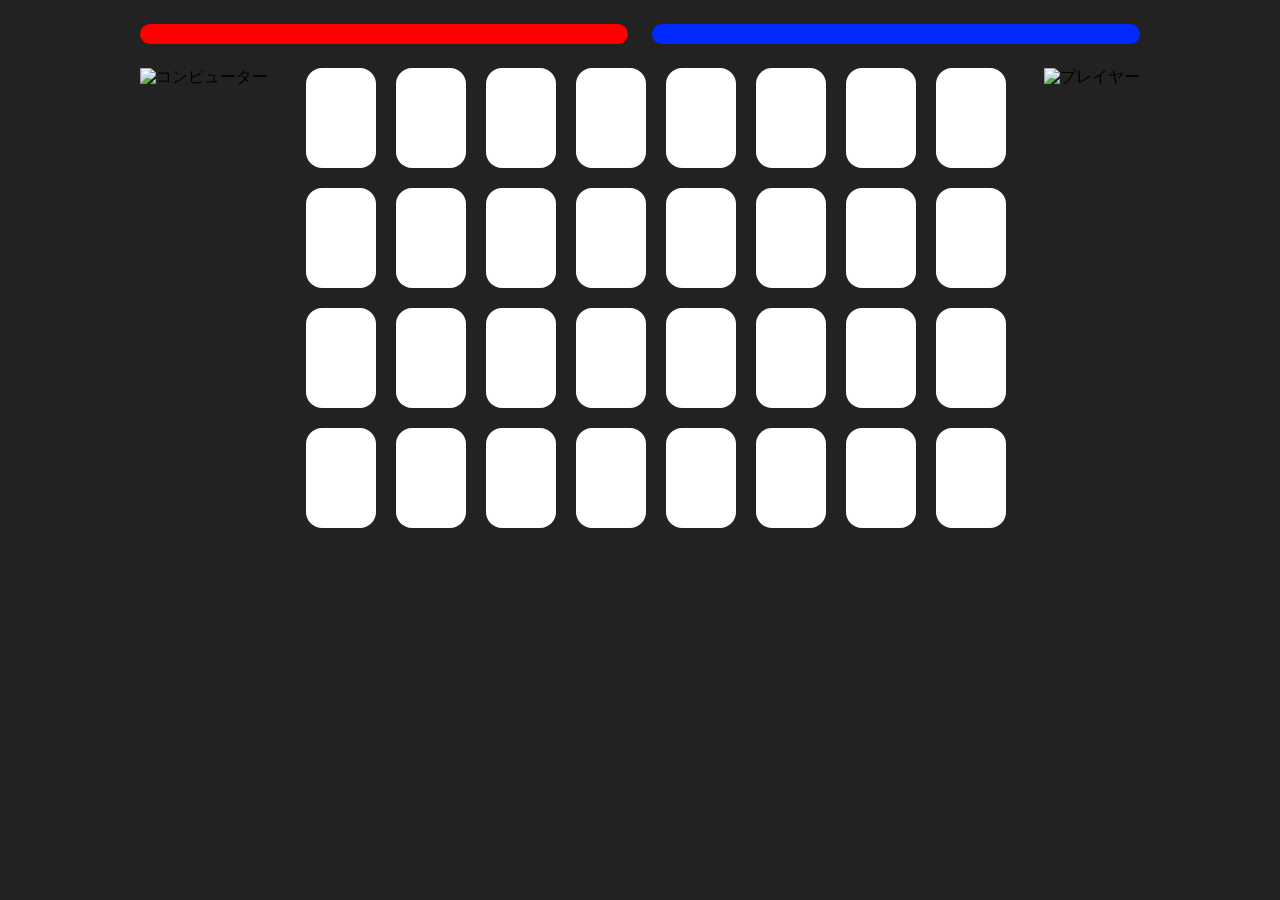
==== local_storage/index.html @ 29e324a5 "localStorage課題用にlocal_storageフォルダを作成し、janken2を11/13時点に戻す Co-Authored-By: Claude Opus 5.5 <noreply@an" ====
<!DOCTYPE html>
<html lang="jp">
<head>
    <meta charset="UTF-8">
    <meta name="viewport" content="width=device-width, initial-scale=1.0">
    <title>神経衰弱</title>
    <link rel="stylesheet" href="css/reset.css">
    <link rel="stylesheet" href="css/style.css">
</head>
<body>
    <main>
        <div class="damage-bar-block">
            <div class="enemy-bar">
                <div class="enemy-bar-inner"></div>
            </div>
            <div class="player-bar">
                <div class="player-bar-inner"></div>
            </div>
        </div>
        <div class="play-area-block">
            <div><img src="" alt="コンピューター"></div>
            <div class="vertical"></div>
            <div><img src="" alt="プレイヤー"></div>
        </div>
        <div class="clear-box">
            <div class="clear-box-inner">
                <p>クリア！</p>
                <div class="highScore-box">ハイスコア<p id="highScore"></p></div>
                <div class="totalGames-box">ゲーム回数<p id="totalGames"></p></div>
                <div class="clearGames-box">クリア回数<p id="clearGames"></p></div>
                <div class="winRate-box">勝率<p id="winRate"></p>%</div>
                <div class="restart-button">もう一度遊ぶ</div>
            </div>
        </div>
        <div class="gameover-box">
            <P>ゲームオーバー😭</P>
            <div class="restart-button">もう一度遊ぶ</div>
        </div>
    </main>
    <script src="https://ajax.googleapis.com/ajax/libs/jquery/3.6.0/jquery.min.js"></script>
    <script src="js/main.js"></script>
</body>
</html>
---- local_storage/css/style.css ----
body {
    width: 100%;
    max-width: 1000px;
    margin: 0 auto;
    font-family: "Noto Sans JP", sans-serif;
    background-color: #222;
}

main {
    display: flex;
    flex-direction: column;
    align-items: center;
}


.vertical {
    width: 720px;
    display: flex;
    align-items: center;
    justify-content: center; /* 水平方向の中央寄せ（主軸） */
    flex-wrap: wrap;
    margin: 0 auto;
    gap: 20px;
}

.vertical .card {
    position: relative;
    display: block;
    width: 70px;
    height: 100px;
}

.vertical .card .card-front {
    background: #fff;
    border-radius: 16px;
    width: 70px;
    height: 100px;
    text-align: center;
    position: absolute;
    top:0;
    left:0;
    opacity: 1.0; 
}

.vertical .card .card-back {
    background: #fff;
    border-radius: 16px;
    width: 70px;
    height: 100px;
    text-align: center;
    align-items: center;
    position: absolute;
    top:0;
    left:0;
    opacity: 0.0; 
}

.flipped-close {
    animation: animation-front 1s ease forwards;
    /*         ↑ keyframesの名前と一致させる */
}

.flipped-open {
    animation: animation-back 1s ease forwards;
}

@keyframes animation-front {
    0% {
        transform: rotateY(0deg)   /* 初期状態:Y軸回転なし（正面を向いている） */
    }
    50% {
        transform: rotateY(90deg); /* 中間:Y軸を中心に90度回転（真横を向く） */
        opacity: 1.0;              /* まだ見えている */
    }
    51% {
        opacity: 0.0;              /* ← ここで消える */
    }
    100% {
        opacity: 0.0;              /* 後半ずっと非表示のまま */
    }
}

@keyframes animation-back {
    0% {
        transform: rotateY(0deg);
        opacity: 0.0;   /* 最初から非表示 */
    }
    50% {
        transform: rotateY(90deg);
        opacity: 0.0;   /* 真横になるまでずっと非表示 */
    }
    51% {
        opacity: 1.0;   /* ← 真横になった瞬間に表示 */
    }
    100% {
        transform: rotateY(0deg);  /* 90度 → 0度へ戻る（正面を向く） */
        opacity: 1.0;              /* 見えたまま */
    }
}

.clear-box,
.gameover-box {
    background-color: #fff;
    width: 500px;
    height: 300px;
    align-items: center;
    display: none;
    position: fixed;
    top: 50%;
    left: 50%;
    transform: translate(-50%, -50%);
    border-radius: 32px;
}

.clear-box-inner {
    display: flex;
    align-items: center;
    flex-direction: column;
    gap: 16px;
}

.damage-bar-block {
    display: flex;
    align-items: center;
    width: 100%;
    gap: 24px;
    margin: 24px 0;
}

.damage-bar-block .enemy-bar,
.damage-bar-block .player-bar {
    width: 100%;
    max-width: 800px;
    height: 20px;
    background-color: #ccc;
    border-radius: 10px;
    overflow: hidden;
}

.damage-bar-block .enemy-bar .enemy-bar-inner {
    width: 100%;
    height: 100%;
    background-color: #f00;
    transition: width 0.3s ease;
}

.damage-bar-block .player-bar .player-bar-inner {
    width: 100%;
    height: 100%;
    background-color: rgb(0, 42, 255);
    transition: width 0.3s ease;
}


.play-area-block {
    display: flex;
    width: 100%;
}


.restart-button {
    width: 320px;
    min-height: 44px;
    text-align: center;
    border-radius: 999px;
    background-color: #222;
    color: #fff;
    padding: 12px 32px;
}
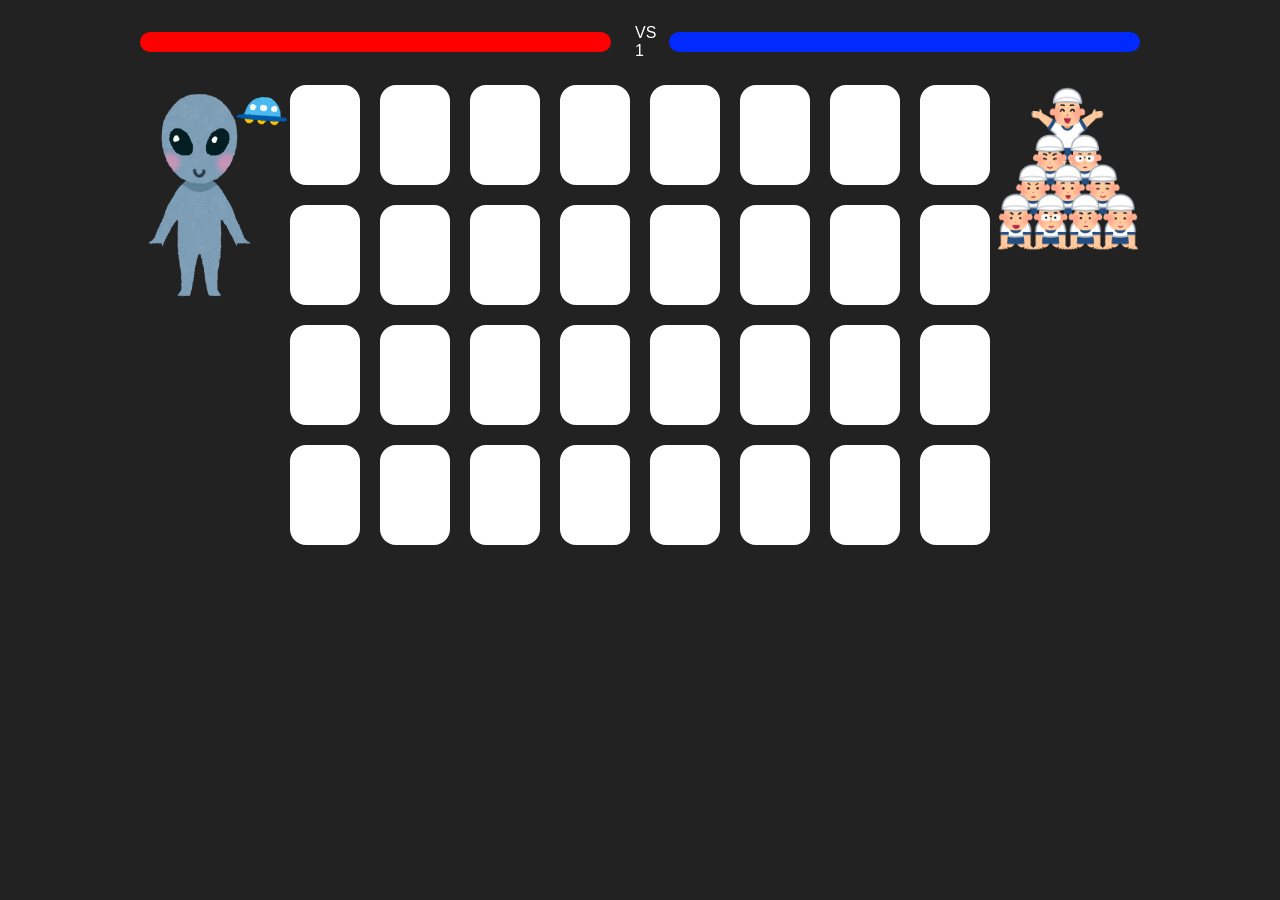
==== commit 822fb0b9: "ステージが上がると難易度がアップ" ====
--- a/local_storage/index.html
+++ b/local_storage/index.html
@@ -13,14 +13,18 @@
             <div class="enemy-bar">
                 <div class="enemy-bar-inner"></div>
             </div>
+            <div class="stage-block">
+                <p>VS</p>
+                <p class="stage"></p>
+            </div>
             <div class="player-bar">
                 <div class="player-bar-inner"></div>
             </div>
         </div>
         <div class="play-area-block">
-            <div><img src="" alt="コンピューター"></div>
+            <div class="computer"><img src="images/alien_grey.png" alt="コンピューター" width="150px"></div>
             <div class="vertical"></div>
-            <div><img src="" alt="プレイヤー"></div>
+            <div class="player"><img src="images/undoukai_pyramid.png" alt="プレイヤー" width="150px"></div>
         </div>
         <div class="clear-box">
             <div class="clear-box-inner">
@@ -29,7 +33,7 @@
                 <div class="totalGames-box">ゲーム回数<p id="totalGames"></p></div>
                 <div class="clearGames-box">クリア回数<p id="clearGames"></p></div>
                 <div class="winRate-box">勝率<p id="winRate"></p>%</div>
-                <div class="restart-button">もう一度遊ぶ</div>
+                <div class="nextstage-button"><p class="stage"></p>に行く</div>
             </div>
         </div>
         <div class="gameover-box">
--- a/local_storage/css/style.css
+++ b/local_storage/css/style.css
@@ -12,6 +12,9 @@
     align-items: center;
 }
 
+.stage-block {
+    color: #fff;
+}
 
 .vertical {
     width: 720px;
@@ -158,7 +161,8 @@
 }
 
 
-.restart-button {
+.restart-button,
+.nextstage-button {
     width: 320px;
     min-height: 44px;
     text-align: center;
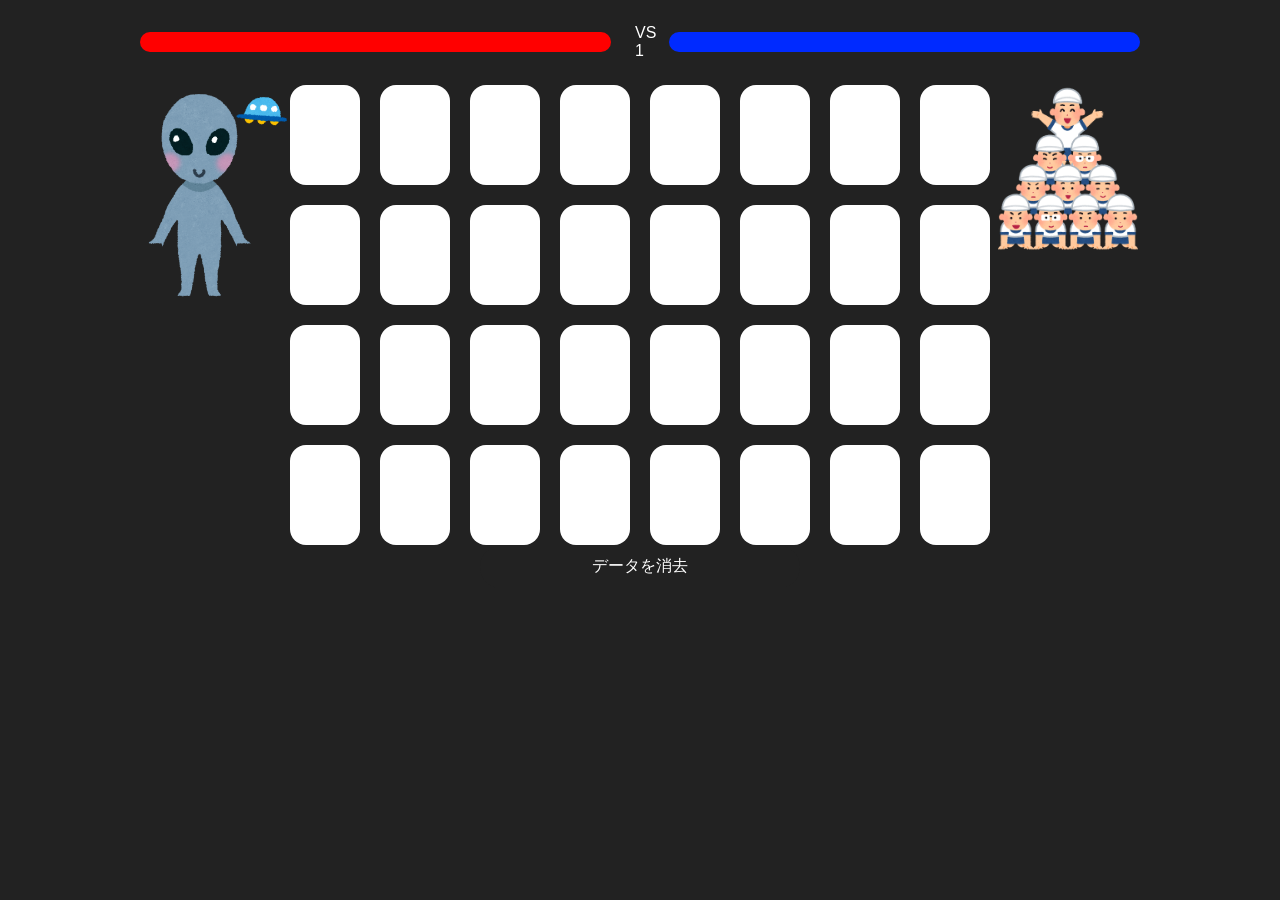
==== commit 169a76f2: "confirmを使ってリセットボタンの処理を追加" ====
--- a/local_storage/index.html
+++ b/local_storage/index.html
@@ -29,17 +29,30 @@
         <div class="clear-box">
             <div class="clear-box-inner">
                 <p>クリア！</p>
-                <div class="highScore-box">ハイスコア<p id="highScore"></p></div>
-                <div class="totalGames-box">ゲーム回数<p id="totalGames"></p></div>
-                <div class="clearGames-box">クリア回数<p id="clearGames"></p></div>
-                <div class="winRate-box">勝率<p id="winRate"></p>%</div>
+                <div class="highScore-box">ハイスコア<p class="highScore"></p></div>
+                <div class="totalGames-box">ゲーム回数<p class="totalGames"></p></div>
+                <div class="clearGames-box">クリア回数<p class="clearGames"></p></div>
+                <div class="winRate-box">勝率<p class="winRate"></p>%</div>
                 <div class="nextstage-button"><p class="stage"></p>に行く</div>
+            </div>
+        </div>
+        <div class="all-clear-box">
+            <div class="clear-box-inner">
+                <p>全ステージクリア！</p>
+                <div class="highScore-box">ハイスコア<p class="highScore"></p></div>
+                <div class="totalGames-box">ゲーム回数<p class="totalGames"></p></div>
+                <div class="clearGames-box">クリア回数<p class="clearGames"></p></div>
+                <div class="winRate-box">勝率<p class="winRate"></p>%</div>
+                <div class="newgame-button">もう一度遊ぶ</div>
             </div>
         </div>
         <div class="gameover-box">
             <P>ゲームオーバー😭</P>
             <div class="restart-button">もう一度遊ぶ</div>
         </div>
+        <div class="remove-data-button">
+            <p>データを消去</p>
+        </div>
     </main>
     <script src="https://ajax.googleapis.com/ajax/libs/jquery/3.6.0/jquery.min.js"></script>
     <script src="js/main.js"></script>
--- a/local_storage/css/style.css
+++ b/local_storage/css/style.css
@@ -102,7 +102,8 @@
 }
 
 .clear-box,
-.gameover-box {
+.gameover-box,
+.all-clear-box {
     background-color: #fff;
     width: 500px;
     height: 300px;
@@ -162,7 +163,8 @@
 
 
 .restart-button,
-.nextstage-button {
+.nextstage-button,
+.remove-data-button {
     width: 320px;
     min-height: 44px;
     text-align: center;
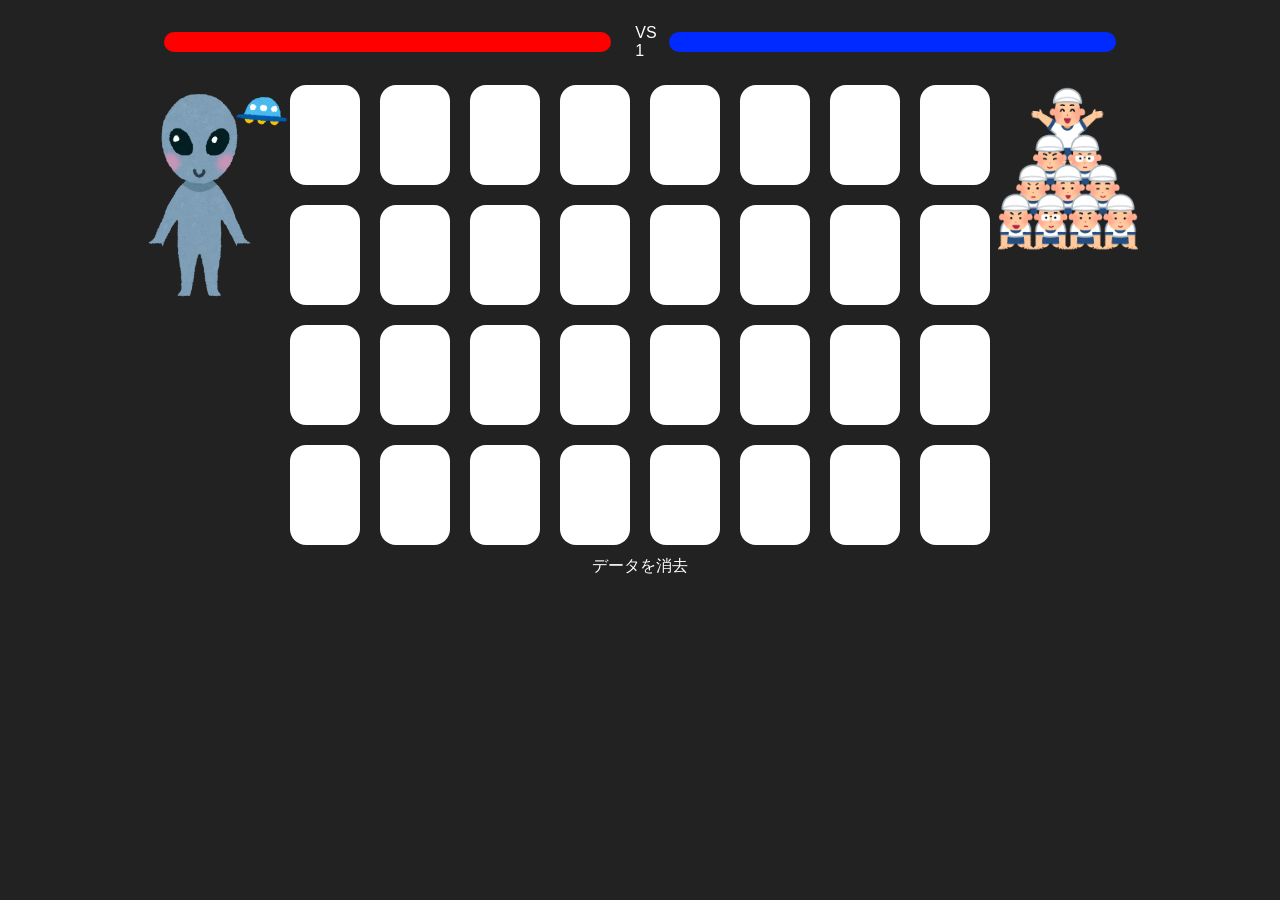
==== commit 01998e1f: "敵のスコアと自分のスコア、敵の名前と自分の名前を表示するエリアをhtmlに追加" ====
--- a/local_storage/index.html
+++ b/local_storage/index.html
@@ -9,7 +9,13 @@
 </head>
 <body>
     <main>
+
+        <!-- ヘッダーダメージバー -->
         <div class="damage-bar-block">
+            <div class="enemy-data">
+                <p class="enemy-score"></p>
+                <p class="enemy-name"></p>
+            </div>
             <div class="enemy-bar">
                 <div class="enemy-bar-inner"></div>
             </div>
@@ -20,12 +26,23 @@
             <div class="player-bar">
                 <div class="player-bar-inner"></div>
             </div>
+            <div class="player-data">
+                <p class="player-name"></p>
+                <p class="player-score"></p>
+            </div>
         </div>
+
+
+        <!-- カードとユーザーと敵のイメージ画像 -->
         <div class="play-area-block">
             <div class="computer"><img src="images/alien_grey.png" alt="コンピューター" width="150px"></div>
             <div class="vertical"></div>
             <div class="player"><img src="images/undoukai_pyramid.png" alt="プレイヤー" width="150px"></div>
         </div>
+
+
+
+        <!-- クリアボックス -->
         <div class="clear-box">
             <div class="clear-box-inner">
                 <p>クリア！</p>
@@ -36,6 +53,8 @@
                 <div class="nextstage-button"><p class="stage"></p>に行く</div>
             </div>
         </div>
+
+        <!-- オールクリア（全クリア）ボックス -->
         <div class="all-clear-box">
             <div class="clear-box-inner">
                 <p>全ステージクリア！</p>
@@ -46,13 +65,19 @@
                 <div class="newgame-button">もう一度遊ぶ</div>
             </div>
         </div>
+
+        <!-- ゲームオーバー -->
         <div class="gameover-box">
             <P>ゲームオーバー😭</P>
             <div class="restart-button">もう一度遊ぶ</div>
         </div>
+
+        <!-- データ消去ボタン -->
         <div class="remove-data-button">
             <p>データを消去</p>
         </div>
+
+
     </main>
     <script src="https://ajax.googleapis.com/ajax/libs/jquery/3.6.0/jquery.min.js"></script>
     <script src="js/main.js"></script>
--- a/local_storage/css/style.css
+++ b/local_storage/css/style.css
@@ -164,6 +164,7 @@
 
 .restart-button,
 .nextstage-button,
+.newgame-button,
 .remove-data-button {
     width: 320px;
     min-height: 44px;
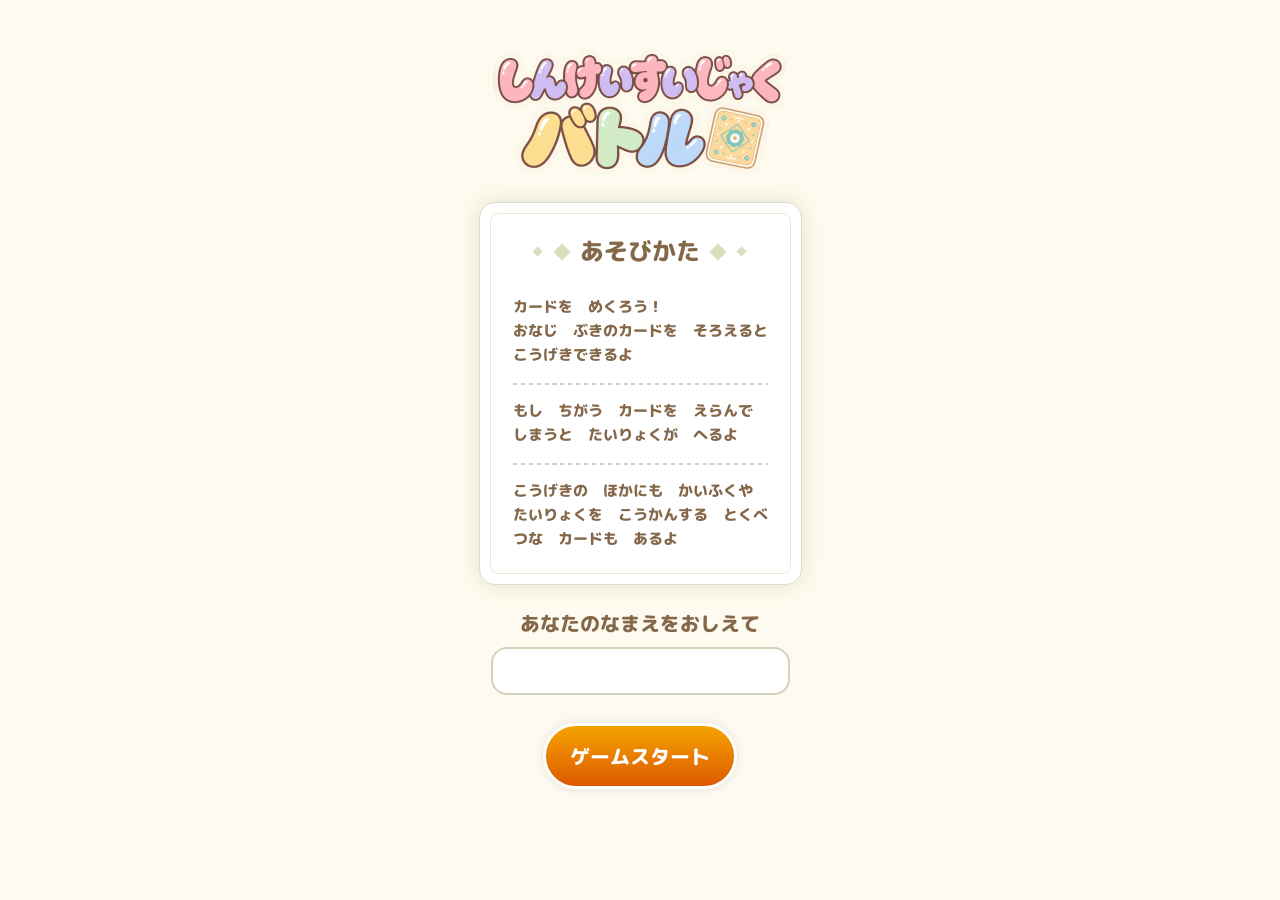
==== commit aad40129: "デザイン更新" ====
--- a/local_storage/index.html
+++ b/local_storage/index.html
@@ -1,85 +1,179 @@
 <!DOCTYPE html>
-<html lang="jp">
+<html lang="ja">
 <head>
     <meta charset="UTF-8">
     <meta name="viewport" content="width=device-width, initial-scale=1.0">
-    <title>神経衰弱</title>
+    <title>しんけいすいじゃくバトル</title>
+    <link rel="preconnect" href="https://fonts.googleapis.com">
+    <link rel="preconnect" href="https://fonts.gstatic.com" crossorigin>
+    <link rel="stylesheet" href="https://fonts.googleapis.com/css2?family=M+PLUS+Rounded+1c:wght@800;900&family=Nunito:wght@900&display=swap">
     <link rel="stylesheet" href="css/reset.css">
     <link rel="stylesheet" href="css/style.css">
 </head>
 <body>
     <main>
 
-        <!-- ヘッダーダメージバー -->
-        <div class="damage-bar-block">
-            <div class="enemy-data">
-                <p class="enemy-score"></p>
-                <p class="enemy-name"></p>
+        <!-- ゲーム画面 -->
+        <div class="game-screen">
+
+            <div class="enemy-area stage-1">
+                <div class="stage-tag">ステージ <span class="stage"></span></div>
+                <div class="enemy-character">
+                    <img class="enemy-img" src="images/enemy_stage1.png" alt="てき">
+                </div>
+                <div class="hp-row enemy-hp-row">
+                    <div class="hp-bar"><div class="hp-bar-inner enemy-bar-inner"></div></div>
+                    <div class="hp-text">
+                        <span class="enemy-name">ENEMY</span>
+                        <span class="hp-num enemy-score">100</span>
+                    </div>
+                </div>
             </div>
-            <div class="enemy-bar">
-                <div class="enemy-bar-inner"></div>
+
+            <div class="card-area">
+                <div class="vertical"></div>
+                <div class="card-info-button">カードせつめいをみる</div>
             </div>
-            <div class="stage-block">
-                <p>VS</p>
-                <p class="stage"></p>
+
+            <div class="player-area">
+                <p class="player-name"></p>
+                <div class="hp-row">
+                    <div class="hp-bar"><div class="hp-bar-inner player-bar-inner"></div></div>
+                    <div class="hp-text"><span class="hp-num player-score">100</span></div>
+                </div>
             </div>
-            <div class="player-bar">
-                <div class="player-bar-inner"></div>
-            </div>
-            <div class="player-data">
-                <p class="player-name"></p>
-                <p class="player-score"></p>
+
+        </div>
+
+        <div class="remove-data-button"><p>データを消去</p></div>
+
+
+        <!-- ===== 初回起動画面 ===== -->
+        <div class="play-first-box">
+            <div class="play-first-box-inner">
+                <div class="start-top">
+                    <h1><img class="game-logo" src="images/logo.png" alt="しんけいすいじゃくバトル"></h1>
+                    <div class="panel">
+                        <div class="panel-inner">
+                            <p class="panel-title"><span class="diamond diamond-s"></span><span class="diamond diamond-l"></span>あそびかた<span class="diamond diamond-l"></span><span class="diamond diamond-s"></span></p>
+                            <ul class="howto-list">
+                                <li>カードを　めくろう！<br>おなじ　ぶきのカードを　そろえると　こうげきできるよ</li>
+                                <li>もし　ちがう　カードを　えらんで　しまうと　たいりょくが　へるよ</li>
+                                <li>こうげきの　ほかにも　かいふくや　たいりょくを　こうかんする　とくべつな　カードも　あるよ</li>
+                            </ul>
+                        </div>
+                    </div>
+                </div>
+                <div class="name-block">
+                    <p class="name-label">あなたのなまえをおしえて</p>
+                    <input type="text" id="player-name-input">
+                </div>
+                <div class="orange-button playstart-button">ゲームスタート</div>
             </div>
         </div>
 
 
-        <!-- カードとユーザーと敵のイメージ画像 -->
-        <div class="play-area-block">
-            <div class="computer"><img src="images/alien_grey.png" alt="コンピューター" width="150px"></div>
-            <div class="vertical"></div>
-            <div class="player"><img src="images/undoukai_pyramid.png" alt="プレイヤー" width="150px"></div>
+        <!-- ===== カードせつめいモーダル ===== -->
+        <div class="overlay card-info-modal">
+            <div class="panel modal">
+                <div class="panel-inner">
+                    <div class="close-circle card-info-close"><img src="images/close.svg" alt="とじる"></div>
+                    <div class="card-info-scroll">
+                    <p class="panel-title"><span class="diamond diamond-s"></span><span class="diamond diamond-l"></span>カードせつめい<span class="diamond diamond-l"></span><span class="diamond diamond-s"></span></p>
+                    <div class="info-body">
+                        <div class="cream-box attack-box">
+                            <div class="attack-group">
+                                <div class="mini-cards"><img src="images/cards/boomerang.png" alt=""><img src="images/cards/gun.png" alt=""><img src="images/cards/fist.png" alt=""><img src="images/cards/dagger.png" alt=""></div>
+                                <p>こうげき：15</p>
+                            </div>
+                            <hr class="dash">
+                            <div class="attack-group">
+                                <div class="mini-cards"><img src="images/cards/bow.png" alt=""><img src="images/cards/axe.png" alt=""><img src="images/cards/wand.png" alt=""></div>
+                                <p>こうげき：17</p>
+                            </div>
+                            <hr class="dash">
+                            <div class="attack-group">
+                                <div class="mini-cards"><img src="images/cards/dynamite.png" alt=""><img src="images/cards/bomb.png" alt=""><img src="images/cards/sword.png" alt=""></div>
+                                <p>こうげき：20</p>
+                            </div>
+                        </div>
+                        <div class="special-row"><div class="mini-cards"><img src="images/cards/swap.png" alt=""></div><p>たいりょくこうかん</p></div>
+                        <hr class="dash">
+                        <div class="special-row"><div class="mini-cards"><img src="images/cards/star.png" alt=""></div><p>3かいれんぞくでカードを引く</p></div>
+                        <hr class="dash">
+                        <div class="special-row"><div class="mini-cards"><img src="images/cards/shield.png" alt=""></div><p>1かいこうげきをふせぐ</p></div>
+                        <hr class="dash">
+                        <div class="special-row"><div class="mini-cards"><img src="images/cards/swirl.png" alt=""></div><p>のこりのカードをシャッフル</p></div>
+                        <hr class="dash">
+                        <div class="special-row"><div class="mini-cards"><img src="images/cards/capsule_mint.png" alt=""><img src="images/cards/capsule_pink.png" alt=""></div><p>たいりょくかいふく</p></div>
+                        <hr class="dash">
+                    </div>
+                    <div class="text-close card-info-close"><img src="images/close.svg" alt="">とじる</div>
+                    </div>
+                </div>
+            </div>
         </div>
 
 
-
-        <!-- クリアボックス -->
-        <div class="clear-box">
-            <div class="clear-box-inner">
-                <p>クリア！</p>
-                <div class="highScore-box">ハイスコア<p class="highScore"></p></div>
-                <div class="totalGames-box">ゲーム回数<p class="totalGames"></p></div>
-                <div class="clearGames-box">クリア回数<p class="clearGames"></p></div>
-                <div class="winRate-box">勝率<p class="winRate"></p>%</div>
-                <div class="nextstage-button"><p class="stage"></p>に行く</div>
+        <!-- ===== クリアモーダル ===== -->
+        <div class="overlay clear-box">
+            <div class="panel modal">
+                <div class="stage-tag modal-stage-tag">ステージ <span class="clear-stage"></span></div>
+                <div class="panel-inner clear-inner">
+                    <div class="close-circle clear-close"><img src="images/close.svg" alt="とじる"></div>
+                    <p class="panel-title"><span class="diamond diamond-s gold"></span><span class="diamond diamond-l orange"></span>クリア<span class="diamond diamond-l orange"></span><span class="diamond diamond-s gold"></span></p>
+                    <div class="cream-box stats-list">
+                        <div class="stats-row"><span class="stats-label">ハイスコア</span><span class="stats-num highScore">-</span></div>
+                        <hr class="dash">
+                        <div class="stats-row"><span class="stats-label">ゲームかいすう</span><span class="stats-num totalGames">-</span><span>かい</span></div>
+                        <hr class="dash">
+                        <div class="stats-row"><span class="stats-label">クリアかいすう</span><span class="stats-num clearGames">-</span><span>かい</span></div>
+                        <hr class="dash">
+                        <div class="stats-row"><span class="stats-label">しょうりつ</span><span class="stats-num winRate">-</span><span>%</span></div>
+                    </div>
+                    <div class="orange-button nextstage-button">ステージ<span class="stage"></span>に行く</div>
+                </div>
             </div>
         </div>
 
-        <!-- オールクリア（全クリア）ボックス -->
-        <div class="all-clear-box">
-            <div class="clear-box-inner">
-                <p>全ステージクリア！</p>
-                <div class="highScore-box">ハイスコア<p class="highScore"></p></div>
-                <div class="totalGames-box">ゲーム回数<p class="totalGames"></p></div>
-                <div class="clearGames-box">クリア回数<p class="clearGames"></p></div>
-                <div class="winRate-box">勝率<p class="winRate"></p>%</div>
-                <div class="newgame-button">もう一度遊ぶ</div>
+
+        <!-- ===== 全クリアモーダル ===== -->
+        <div class="overlay all-clear-box">
+            <div class="panel modal">
+                <div class="panel-inner all-clear-inner">
+                    <div class="close-circle all-clear-close"><img src="images/close.svg" alt="とじる"></div>
+                    <div class="all-clear-head">
+                        <img class="crown-img" src="images/crown.png" alt="">
+                        <p class="all-clear-title"><span>すべてのステージ</span><br>クリア</p>
+                    </div>
+                    <div class="cream-box stats-list">
+                        <div class="stats-row"><span class="stats-label">ハイスコア</span><span class="stats-num highScore">-</span></div>
+                        <hr class="dash">
+                        <div class="stats-row"><span class="stats-label">ゲームかいすう</span><span class="stats-num totalGames">-</span><span>かい</span></div>
+                        <hr class="dash">
+                        <div class="stats-row"><span class="stats-label">クリアかいすう</span><span class="stats-num clearGames">-</span><span>かい</span></div>
+                        <hr class="dash">
+                        <div class="stats-row"><span class="stats-label">しょうりつ</span><span class="stats-num winRate">-</span><span>%</span></div>
+                    </div>
+                    <div class="orange-button newgame-button">もう一度遊ぶ</div>
+                </div>
             </div>
         </div>
 
-        <!-- ゲームオーバー -->
-        <div class="gameover-box">
-            <P>ゲームオーバー😭</P>
-            <div class="restart-button">もう一度遊ぶ</div>
+
+        <!-- ===== ゲームオーバーモーダル ===== -->
+        <div class="overlay gameover-box">
+            <div class="panel modal">
+                <div class="panel-inner gameover-inner">
+                    <div class="close-circle gameover-close"><img src="images/close.svg" alt="とじる"></div>
+                    <p class="panel-title">ゲームオーバー</p>
+                    <div class="orange-button restart-button">もう一度遊ぶ</div>
+                </div>
+            </div>
         </div>
-
-        <!-- データ消去ボタン -->
-        <div class="remove-data-button">
-            <p>データを消去</p>
-        </div>
-
 
     </main>
     <script src="https://ajax.googleapis.com/ajax/libs/jquery/3.6.0/jquery.min.js"></script>
     <script src="js/main.js"></script>
 </body>
-</html>+</html>
--- a/local_storage/css/style.css
+++ b/local_storage/css/style.css
@@ -1,66 +1,224 @@
+/* ===== ベース ===== */
+:root {
+    --brown: #85674a;
+    --cream: #fdfbef;
+}
+
 body {
+    margin: 0;
+    background-color: var(--cream);
+    font-family: "M PLUS Rounded 1c", sans-serif;
+    font-weight: 800;
+    color: var(--brown);
+}
+
+main {
+    display: flex;
+    flex-direction: column;
+    align-items: center;
+}
+
+/* ===== ゲーム画面（390×844） ===== */
+.game-screen {
+    position: relative;
+    width: 390px;
+    height: 844px;
+    overflow: hidden;
+}
+
+/* ===== 上部：背景・ステージ・敵 ===== */
+.enemy-area {
+    position: absolute;
+    top: 0;
+    left: 0;
+    width: 390px;
+    height: 330px;
+    background: url("../images/bg_stage1.png") 0 -2px / 390px 520px no-repeat;
+}
+
+.enemy-area.stage-2 { background-image: url("../images/bg_stage2.png"); }
+.enemy-area.stage-3 { background-image: url("../images/bg_stage3.png"); }
+
+.stage-tag {
+    position: absolute;
+    top: 0;
+    left: 50%;
+    transform: translateX(-50%);
+    width: 122px;
+    box-sizing: border-box;
+    padding: 10px 24px;
+    background: linear-gradient(180deg, #fff6c0, #ffc38b);
+    border: 2px solid #ffc991;
+    border-top: none;
+    border-radius: 0 0 20px 20px;
+    font-weight: 900;
+    font-size: 14px;
+    line-height: 1;
+    text-align: center;
+    white-space: nowrap;
+    text-shadow: 0 0 2px rgba(255, 255, 255, 0.25);
+    z-index: 2;
+}
+
+.enemy-character {
+    position: absolute;
+    overflow: hidden;
+}
+
+.enemy-img {
+    position: absolute;
+    max-width: none;
+}
+
+.stage-1 .enemy-character { left: 136px; top: 88px; width: 101px; height: 147px; }
+.stage-1 .enemy-img { width: 249.66%; height: 169.95%; left: -74.48%; top: -69.95%; }
+
+.stage-2 .enemy-character { left: 81px; top: 39px; width: 240px; height: 240px; }
+.stage-3 .enemy-character { left: 82px; top: 41px; width: 248px; height: 248px; }
+.stage-2 .enemy-img,
+.stage-3 .enemy-img { inset: 0; width: 100%; height: 100%; object-fit: cover; }
+
+/* ===== HPバー共通 ===== */
+.hp-row {
+    display: flex;
+    align-items: center;
+    gap: 13px;
+}
+
+.enemy-hp-row {
+    position: absolute;
+    left: 36px;
+    top: 240px;
+    width: 318px;
+    z-index: 1;
+}
+
+.hp-bar {
+    position: relative;
+    width: 259px;
+    height: 16px;
+    flex-shrink: 0;
+}
+
+.hp-bar::before {
+    content: "";
+    position: absolute;
+    inset: 0;
+    box-sizing: border-box;
+    background: #f9f1c3;
+    border-radius: 999px;
+    box-shadow: 0 0 10px rgba(0, 0, 0, 0.1), inset 0 4px 10px #cabd72;
+}
+
+.hp-bar::after {
+    content: "";
+    position: absolute;
+    inset: 0;
+    border: 2px solid #fff;
+    border-radius: 999px;
+    z-index: 1;
+    pointer-events: none;
+}
+
+.hp-bar-inner {
+    position: absolute;
+    top: 0;
+    left: 0;
     width: 100%;
-    max-width: 1000px;
-    margin: 0 auto;
-    font-family: "Noto Sans JP", sans-serif;
-    background-color: #222;
-}
-
-main {
-    display: flex;
-    flex-direction: column;
-    align-items: center;
-}
-
-.stage-block {
-    color: #fff;
+    height: 16px;
+    border-radius: 999px;
+    background-size: cover;
+    transition: width 0.3s ease;
+}
+
+.enemy-bar-inner { background: #85e0ea url("../images/bar_enemy.png") center / cover; }
+.player-bar-inner { background: #ff9f9f url("../images/bar_player.png") center / cover; }
+
+.hp-text {
+    display: flex;
+    flex-direction: column;
+    align-items: center;
+    width: 46px;
+    font-family: "Nunito", sans-serif;
+    font-weight: 900;
+    line-height: 1;
+    text-align: center;
+}
+
+.hp-text span,
+.player-name {
+    -webkit-text-stroke: 4px #fff;
+    paint-order: stroke fill;
+}
+
+.enemy-name { font-size: 13px; }
+
+.hp-num {
+    font-size: 25px;
+}
+
+/* ===== カード盤面 ===== */
+.card-area {
+    position: absolute;
+    top: 301px;
+    left: 0;
+    width: 390px;
+    height: 473px;
+    box-sizing: border-box;
+    padding: 24px 19px 0;
+    background: url("../images/card_area_bg.png") center top / cover no-repeat, #95bf54;
+    border-radius: 24px 24px 0 0;
+    display: flex;
+    flex-direction: column;
+    align-items: center;
+    gap: 20px;
+    z-index: 3;
 }
 
 .vertical {
-    width: 720px;
-    display: flex;
-    align-items: center;
-    justify-content: center; /* 水平方向の中央寄せ（主軸） */
-    flex-wrap: wrap;
-    margin: 0 auto;
-    gap: 20px;
+    display: flex;
+    flex-direction: column;
+    gap: 8px;
+    width: 352px;
+}
+
+.card-row {
+    display: flex;
+    gap: 8px;
+}
+
+.card-row-center {
+    justify-content: center;
 }
 
 .vertical .card {
     position: relative;
+    width: 52px;
+    height: 52px;
+    cursor: pointer;
+}
+
+.vertical .card .card-front,
+.vertical .card .card-back {
+    position: absolute;
+    top: 0;
+    left: 0;
+    width: 52px;
+    height: 52px;
     display: block;
-    width: 70px;
-    height: 100px;
-}
-
-.vertical .card .card-front {
-    background: #fff;
-    border-radius: 16px;
-    width: 70px;
-    height: 100px;
-    text-align: center;
-    position: absolute;
-    top:0;
-    left:0;
-    opacity: 1.0; 
-}
-
-.vertical .card .card-back {
-    background: #fff;
-    border-radius: 16px;
-    width: 70px;
-    height: 100px;
-    text-align: center;
-    align-items: center;
-    position: absolute;
-    top:0;
-    left:0;
-    opacity: 0.0; 
+}
+
+.vertical .card .card-front { opacity: 1; }
+.vertical .card .card-back { opacity: 0; border-radius: 6px; }
+
+.mini-cards img { border-radius: 4.5px; }
+
+.match-card .card-back {
+    filter: brightness(0.92);
 }
 
 .flipped-close {
     animation: animation-front 1s ease forwards;
-    /*         ↑ keyframesの名前と一致させる */
 }
 
 .flipped-open {
@@ -68,109 +226,424 @@
 }
 
 @keyframes animation-front {
-    0% {
-        transform: rotateY(0deg)   /* 初期状態:Y軸回転なし（正面を向いている） */
-    }
-    50% {
-        transform: rotateY(90deg); /* 中間:Y軸を中心に90度回転（真横を向く） */
-        opacity: 1.0;              /* まだ見えている */
-    }
-    51% {
-        opacity: 0.0;              /* ← ここで消える */
-    }
-    100% {
-        opacity: 0.0;              /* 後半ずっと非表示のまま */
-    }
+    0%   { transform: rotateY(0deg); }
+    50%  { transform: rotateY(90deg); opacity: 1; }
+    51%  { opacity: 0; }
+    100% { opacity: 0; }
 }
 
 @keyframes animation-back {
-    0% {
-        transform: rotateY(0deg);
-        opacity: 0.0;   /* 最初から非表示 */
-    }
-    50% {
-        transform: rotateY(90deg);
-        opacity: 0.0;   /* 真横になるまでずっと非表示 */
-    }
-    51% {
-        opacity: 1.0;   /* ← 真横になった瞬間に表示 */
-    }
-    100% {
-        transform: rotateY(0deg);  /* 90度 → 0度へ戻る（正面を向く） */
-        opacity: 1.0;              /* 見えたまま */
-    }
-}
-
-.clear-box,
-.gameover-box,
-.all-clear-box {
-    background-color: #fff;
-    width: 500px;
-    height: 300px;
-    align-items: center;
+    0%   { transform: rotateY(0deg); opacity: 0; }
+    50%  { transform: rotateY(90deg); opacity: 0; }
+    51%  { opacity: 1; }
+    100% { transform: rotateY(0deg); opacity: 1; }
+}
+
+.card-info-button {
+    width: 200px;
+    box-sizing: border-box;
+    padding: 10px 24px;
+    border: 1px solid #fff;
+    border-radius: 999px;
+    color: #fff;
+    font-size: 15px;
+    line-height: 1;
+    text-align: center;
+    cursor: pointer;
+}
+
+/* ===== プレイヤーエリア ===== */
+.player-area {
+    position: absolute;
+    top: 750px;
+    left: 0;
+    width: 390px;
+    height: 94px;
+    box-sizing: border-box;
+    padding: 20px 0;
+    background: linear-gradient(105.42deg, #ffe587 0%, #ffcd06 112.54%);
+    border-radius: 20px 20px 0 0;
+    display: flex;
+    flex-direction: column;
+    align-items: center;
+    gap: 9px;
+    color: #826548;
+    z-index: 4;
+}
+
+.player-name {
+    font-family: "Nunito", "M PLUS Rounded 1c", sans-serif;
+    font-weight: 900;
+    font-size: 20px;
+    line-height: 1;
+    text-align: center;
+}
+
+.player-area .hp-text { width: 45px; }
+
+/* ===== データ消去 ===== */
+.remove-data-button {
+    margin: 16px 0 24px;
+    font-size: 12px;
+    color: #b8a68f;
+    text-decoration: underline;
+    cursor: pointer;
+}
+
+/* ===== 共通パーツ ===== */
+.panel {
+    position: relative;
+    width: 323px;
+    box-sizing: border-box;
+    padding: 10px;
+    background: #fff;
+    border: 1px solid #e0dbc4;
+    border-radius: 16px;
+    filter: drop-shadow(0 0 10px #e4e1cc);
+}
+
+.panel-inner {
+    position: relative;
+    box-sizing: border-box;
+    border: 1px solid #ece7cd;
+    border-radius: 8px;
+    padding: 22px;
+    display: flex;
+    flex-direction: column;
+    align-items: center;
+    gap: 28px;
+}
+
+.panel-title {
+    display: flex;
+    align-items: center;
+    justify-content: center;
+    gap: 10px;
+    font-size: 24px;
+    line-height: 1.3;
+    white-space: nowrap;
+}
+
+.diamond {
+    display: inline-flex;
+    align-items: center;
+    justify-content: center;
+    flex-shrink: 0;
+}
+
+.diamond::before {
+    content: "";
+    display: block;
+    background: #d6e0bb;
+    transform: rotate(45deg);
+}
+
+.diamond-s { width: 10.088px; height: 10.088px; }
+.diamond-s::before { width: 7.133px; height: 7.133px; }
+.diamond-l { width: 16.971px; height: 16.971px; }
+.diamond-l::before { width: 12px; height: 12px; }
+.diamond.gold::before { background: #ffdb26; }
+.diamond.orange::before { background: #ffaf23; }
+
+.dash {
+    width: 100%;
+    height: 2px;
+    margin: 0;
+    border: none;
+    flex-shrink: 0;
+    background: repeating-linear-gradient(90deg, #d6d1ba 0 4px, transparent 4px 7.9px);
+}
+
+.cream-box {
+    width: 100%;
+    box-sizing: border-box;
+    background: var(--cream);
+    border-radius: 16px;
+    padding: 16px;
+    display: flex;
+    flex-direction: column;
+    gap: 16px;
+}
+
+.orange-button {
+    box-sizing: border-box;
+    padding: 16px 24px;
+    border: 3px solid #fff;
+    border-radius: 999px;
+    background: linear-gradient(180deg, #f5a300, #de5900);
+    filter: drop-shadow(0 0 5px rgba(0, 0, 0, 0.1));
+    color: #fff;
+    font-size: 20px;
+    line-height: 1.4;
+    text-align: center;
+    white-space: nowrap;
+    cursor: pointer;
+}
+
+.close-circle {
+    position: absolute;
+    left: 276px;
+    top: -21px;
+    width: 44px;
+    height: 44px;
+    box-sizing: border-box;
+    background: var(--cream);
+    border: 1px solid #f5f0d5;
+    border-radius: 999px;
+    filter: drop-shadow(0 0 8px rgba(0, 0, 0, 0.1));
+    display: flex;
+    align-items: center;
+    justify-content: center;
+    cursor: pointer;
+    z-index: 5;
+}
+
+.close-circle img { width: 24px; height: 24px; }
+
+/* ===== 初回起動画面（全画面） ===== */
+.play-first-box {
     display: none;
     position: fixed;
-    top: 50%;
-    left: 50%;
-    transform: translate(-50%, -50%);
-    border-radius: 32px;
-}
-
-.clear-box-inner {
-    display: flex;
-    align-items: center;
+    inset: 0;
+    background-color: var(--cream);
+    overflow-y: auto;
+    z-index: 200;
+    justify-content: center;
+}
+
+.play-first-box-inner {
+    width: 323px;
+    padding: 28px 0 40px;
+    display: flex;
+    flex-direction: column;
+    align-items: center;
+    gap: 28px;
+}
+
+.start-top {
+    width: 100%;
+    display: flex;
+    flex-direction: column;
+    gap: 12px;
+}
+
+.game-logo {
+    display: block;
+    width: 323px;
+    height: 162px;
+    object-fit: cover;
+}
+
+.howto-list {
+    list-style: none;
+    width: 100%;
+    display: flex;
     flex-direction: column;
     gap: 16px;
 }
 
-.damage-bar-block {
-    display: flex;
-    align-items: center;
+.howto-list li {
+    font-size: 15px;
+    line-height: 1.6;
+}
+
+.howto-list li + li {
+    padding-top: 16px;
+    background: repeating-linear-gradient(90deg, #d6d1ba 0 4px, transparent 4px 7.9px) top / 100% 2px no-repeat;
+}
+
+.name-block {
+    width: 299px;
+    display: flex;
+    flex-direction: column;
+    gap: 14px;
+}
+
+.name-label {
+    font-size: 20px;
+    line-height: 1;
+    text-align: center;
+}
+
+#player-name-input {
+    height: 48px;
     width: 100%;
-    gap: 24px;
-    margin: 24px 0;
-}
-
-.damage-bar-block .enemy-bar,
-.damage-bar-block .player-bar {
+    box-sizing: border-box;
+    padding: 0 14px;
+    background: #fff;
+    border: 2px solid #d6d1ba;
+    border-radius: 16px;
+    font-family: inherit;
+    font-weight: 800;
+    font-size: 16px;
+    color: var(--brown);
+    outline: none;
+}
+
+#player-name-input:focus {
+    border-color: #f5a300;
+}
+
+/* ===== モーダル共通 ===== */
+.overlay {
+    display: none;
+    position: fixed;
+    inset: 0;
+    background: rgba(0, 0, 0, 0.5);
+    z-index: 100;
+    justify-content: center;
+    align-items: center;
+    overflow-y: auto;
+    padding: 32px 0;
+    box-sizing: border-box;
+}
+
+.card-info-modal .modal {
+    max-height: 640px;
+    display: flex;
+    flex-direction: column;
+}
+
+.card-info-modal .panel-inner {
+    min-height: 0;
+    flex: 1;
+}
+
+.card-info-scroll {
+    width: calc(100% + 44px);
+    margin: 0 -22px;
+    padding: 0 22px;
+    box-sizing: border-box;
+    min-height: 0;
+    flex: 1;
+    overflow-y: auto;
+    scrollbar-width: none;
+    display: flex;
+    flex-direction: column;
+    align-items: center;
+    gap: 28px;
+}
+
+.card-info-scroll::-webkit-scrollbar { display: none; }
+
+/* ===== カードせつめい ===== */
+.info-body {
     width: 100%;
-    max-width: 800px;
-    height: 20px;
-    background-color: #ccc;
-    border-radius: 10px;
-    overflow: hidden;
-}
-
-.damage-bar-block .enemy-bar .enemy-bar-inner {
-    width: 100%;
-    height: 100%;
-    background-color: #f00;
-    transition: width 0.3s ease;
-}
-
-.damage-bar-block .player-bar .player-bar-inner {
-    width: 100%;
-    height: 100%;
-    background-color: rgb(0, 42, 255);
-    transition: width 0.3s ease;
-}
-
-
-.play-area-block {
-    display: flex;
-    width: 100%;
-}
-
-
-.restart-button,
-.nextstage-button,
-.newgame-button,
-.remove-data-button {
-    width: 320px;
-    min-height: 44px;
+    display: flex;
+    flex-direction: column;
+    gap: 16px;
+}
+
+.attack-box {
+    align-items: center;
+}
+
+.attack-group {
+    display: flex;
+    flex-direction: column;
+    align-items: center;
+    gap: 10px;
+}
+
+.attack-group p,
+.special-row p {
+    font-size: 15px;
+    line-height: 1.6;
+    white-space: nowrap;
+}
+
+.mini-cards {
+    display: flex;
+    gap: 2px;
+}
+
+.mini-cards img {
+    width: 40px;
+    height: 40px;
+    display: block;
+}
+
+.special-row {
+    display: flex;
+    align-items: center;
+    gap: 10px;
+}
+
+.text-close {
+    display: flex;
+    align-items: center;
+    justify-content: center;
+    gap: 4px;
+    padding: 12px 16px;
+    font-size: 18px;
+    line-height: 1;
+    cursor: pointer;
+}
+
+.text-close img { width: 24px; height: 24px; }
+
+/* ===== クリア ===== */
+.modal-stage-tag {
+    top: 0;
+}
+
+.clear-inner {
+    padding-top: 40px;
+}
+
+.stats-row {
+    display: flex;
+    align-items: center;
+    gap: 10px;
+    line-height: 1.6;
+}
+
+.stats-row span {
+    font-size: 15px;
+    white-space: nowrap;
+}
+
+.stats-row .stats-label {
+    flex: 1;
+}
+
+.stats-row .stats-num {
+    font-family: "Nunito", sans-serif;
+    font-weight: 900;
+    font-size: 18px;
+}
+
+/* ===== 全クリア ===== */
+.all-clear-inner {
+    padding-top: 32px;
+    background: linear-gradient(0deg, #fff 49.519%, #f09201 76.442%);
+}
+
+.all-clear-head {
+    display: flex;
+    flex-direction: column;
+    align-items: center;
+    gap: 12px;
+}
+
+.crown-img {
+    width: 63px;
+    height: 43px;
+    object-fit: contain;
+}
+
+.all-clear-title {
+    color: #fff;
+    font-size: 24px;
+    line-height: 1.3;
     text-align: center;
-    border-radius: 999px;
-    background-color: #222;
-    color: #fff;
-    padding: 12px 32px;
-}+}
+
+.all-clear-title span {
+    font-size: 19px;
+}
+
+/* ===== ゲームオーバー ===== */
+.gameover-inner {
+    padding-top: 32px;
+}
